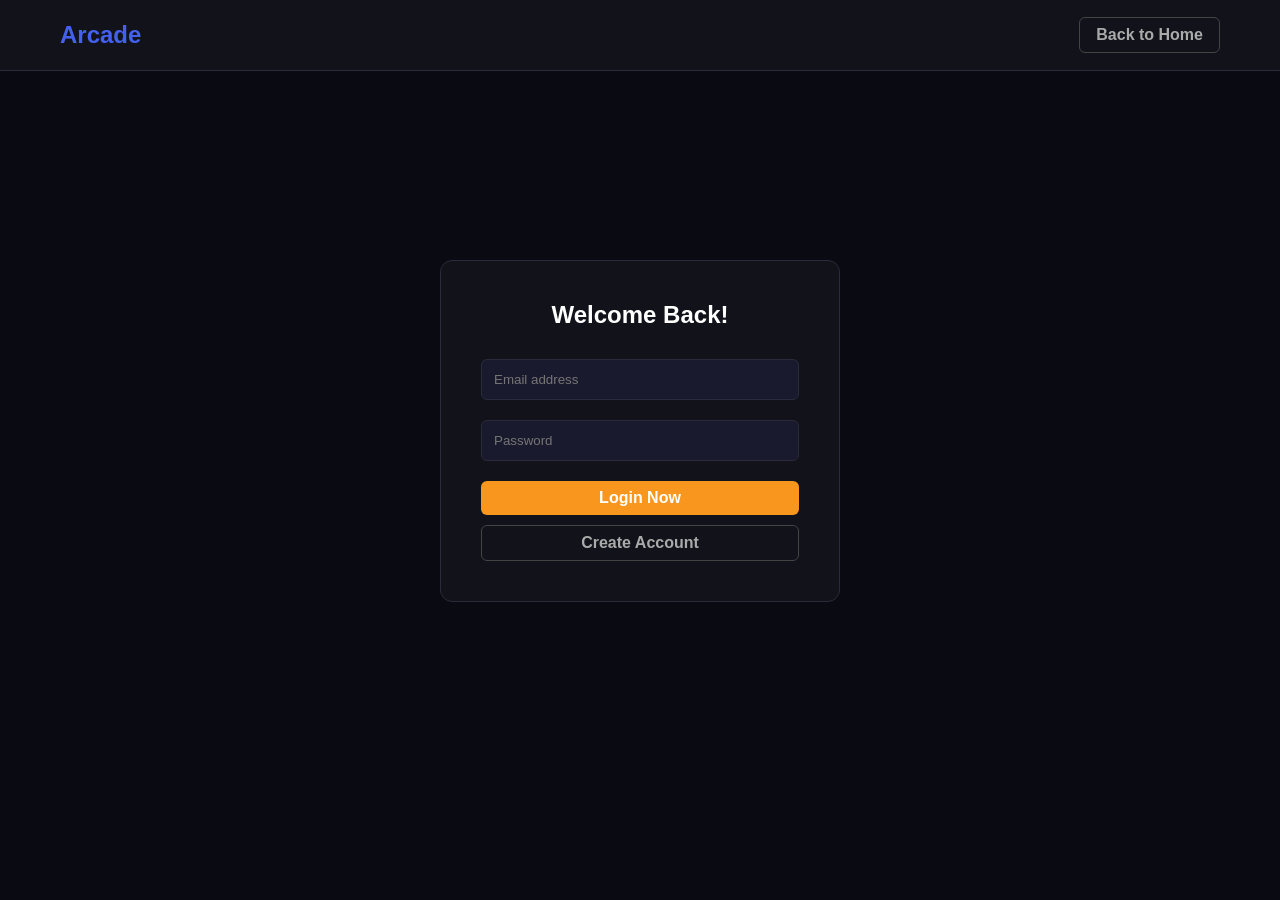
==== index.html @ 70d1e687 "index.html" ====
<!DOCTYPE html>
<html lang="id">
<head>
    <meta charset="UTF-8">
    <meta name="viewport" content="width=device-width, initial-scale=1.0">
    <title>Sign In - Arcade</title>
    <link rel="stylesheet" href="styles.css">
</head>
<body>

    <!-- HEADER (Minimalis untuk halaman login) -->
    <header>
        <div class="container nav-container">
            <a href="rewards.html" class="logo">Arcade</a>
            <div style="display: flex; gap: 10px;">
                <a href="rewards.html" class="btn btn-outline">Back to Home</a>
            </div>
        </div>
    </header>

    <!-- LOGIN CONTENT -->
    <main class="login-container">
        <div class="login-box">
            <h2>Welcome Back!</h2>
            
            <!-- Form Login -->
            <input type="email" placeholder="Email address">
            <input type="password" placeholder="Password">
            
            <!-- Kembali ke Rewards setelah login simulasi -->
            <a href="rewards.html" class="btn btn-orange">Login Now</a>
            <a href="rewards.html" class="btn btn-outline">Create Account</a>
        </div>
    </main>

</body>
</html>
---- styles.css ----
/* --- RESET & BASIC STYLES --- */
* {
    margin: 0;
    padding: 0;
    box-sizing: border-box;
    font-family: 'Segoe UI', Tahoma, Geneva, Verdana, sans-serif;
}

body {
    background-color: #0a0a12;
    color: #ffffff;
    overflow-x: hidden;
}

.container {
    max-width: 1200px;
    margin: 0 auto;
    padding: 0 20px;
}

/* --- BUTTONS --- */
.btn {
    padding: 8px 16px;
    border-radius: 6px;
    border: none;
    cursor: pointer;
    font-weight: 600;
    transition: 0.3s;
    text-decoration: none;
    display: inline-block;
}

.btn-blue { background-color: #4361ee; color: white; }
.btn-orange { background-color: #f8961e; color: white; }
.btn-green { background-color: #2dc653; color: white; }
.btn-outline { background: transparent; border: 1px solid #444; color: #aaa; }
.btn:hover { opacity: 0.9; transform: translateY(-2px); }

/* --- HEADER & NAV --- */
header {
    background-color: #12121b;
    border-bottom: 1px solid #2a2a3a;
    position: sticky;
    top: 0;
    z-index: 100;
}

.nav-container {
    display: flex;
    align-items: center;
    justify-content: space-between;
    height: 70px;
}

.logo { font-size: 24px; font-weight: 800; color: #4361ee; text-decoration: none; }
.nav-links { display: flex; gap: 20px; }
.nav-links a { color: #aaa; text-decoration: none; font-size: 14px; }
.nav-links a:hover, .nav-links a.active { color: white; }

/* --- HERO BANNER --- */
.hero-banner {
    background: linear-gradient(90deg, #4361ee, #f8961e);
    text-align: center;
    padding: 10px;
    font-weight: bold;
    letter-spacing: 1px;
}

/* --- STATS & TABS --- */
.stats-row {
    display: grid;
    grid-template-columns: repeat(3, 1fr);
    gap: 20px;
    margin: 20px 0;
}

.stat-box {
    background: #12121b;
    border: 1px solid #2a2a3a;
    border-radius: 8px;
    padding: 20px;
    text-align: center;
}

.stat-box h2 { color: #aaa; font-size: 14px; }
.stat-box p { font-size: 24px; font-weight: 700; margin-top: 5px; }

.tabs {
    display: flex;
    gap: 10px;
    margin-bottom: 20px;
}

.tab-btn {
    padding: 10px 20px;
    background: transparent;
    border: 1px solid #2a2a3a;
    color: #aaa;
    cursor: pointer;
    border-radius: 5px;
    font-weight: 600;
    text-decoration: none;
    font-size: 16px;
}

.tab-btn.active {
    background: #4361ee;
    color: white;
    border-color: #4361ee;
}

/* --- CARD LISTS --- */
.list-group {
    background: #12121b;
    border: 1px solid #2a2a3a;
    border-radius: 8px;
    overflow: hidden;
    margin-bottom: 20px;
}

.list-item {
    display: flex;
    justify-content: space-between;
    align-items: center;
    padding: 15px 20px;
    border-bottom: 1px solid #2a2a3a;
}

.list-item:last-child { border-bottom: none; }
.list-item:hover { background: #1a1a2e; }

.item-info { display: flex; flex-direction: column; gap: 5px; width: 40%; }
.item-title { font-weight: bold; }
.item-sub { font-size: 12px; color: #aaa; }
.item-coins { color: #f8961e; font-weight: bold; }

/* --- ADS --- */
.ad-section {
    display: flex;
    justify-content: center;
    gap: 20px;
    margin: 40px 0;
}

.ad-card {
    width: 250px;
    height: 100px;
    border-radius: 10px;
    background: linear-gradient(135deg, #2dc653, #4361ee);
    display: flex;
    align-items: center;
    justify-content: center;
    font-weight: 800;
    text-align: center;
    box-shadow: 0 4px 15px rgba(0,0,0,0.3);
    cursor: pointer;
}

.ad-card:nth-child(2) { background: linear-gradient(135deg, #f8961e, #e63946); }

/* --- LOGIN PAGE --- */
.login-container {
    display: flex;
    justify-content: center;
    align-items: center;
    height: 80vh;
}

.login-box {
    background: #12121b;
    border: 1px solid #2a2a3a;
    padding: 40px;
    border-radius: 12px;
    width: 400px;
    text-align: center;
}

.login-box h2 { margin-bottom: 20px; }

.login-box input {
    width: 100%;
    padding: 12px;
    margin: 10px 0;
    background: #1a1a2e;
    border: 1px solid #2a2a3a;
    color: white;
    border-radius: 6px;
}

.login-box .btn { width: 100%; margin-top: 10px; }

/* --- FOOTER --- */
footer {
    background: #0d0d15;
    border-top: 1px solid #2a2a3a;
    padding: 40px 0;
    margin-top: 100px;
}

.footer-grid {
    display: grid;
    grid-template-columns: 2fr 1fr 1fr 2fr;
    gap: 40px;
}

.footer-col h4 { margin-bottom: 15px; color: #aaa; font-size: 14px; }
.footer-col a { display: block; color: #666; text-decoration: none; margin-bottom: 8px; font-size: 13px; }
.footer-col a:hover { color: white; }
.newsletter-input { display: flex; }
.newsletter-input input { flex: 1; padding: 10px; background: #1a1a2e; border: 1px solid #2a2a3a; color: white; }
.newsletter-input button { background: #4361ee; border: none; color: white; padding: 0 15px; cursor: pointer; }

/* Responsive */
@media (max-width: 768px) {
    .stats-row, .footer-grid, .ad-section { grid-template-columns: 1fr; flex-direction: column; }
    .list-item { flex-direction: column; align-items: flex-start; gap: 10px; }
}
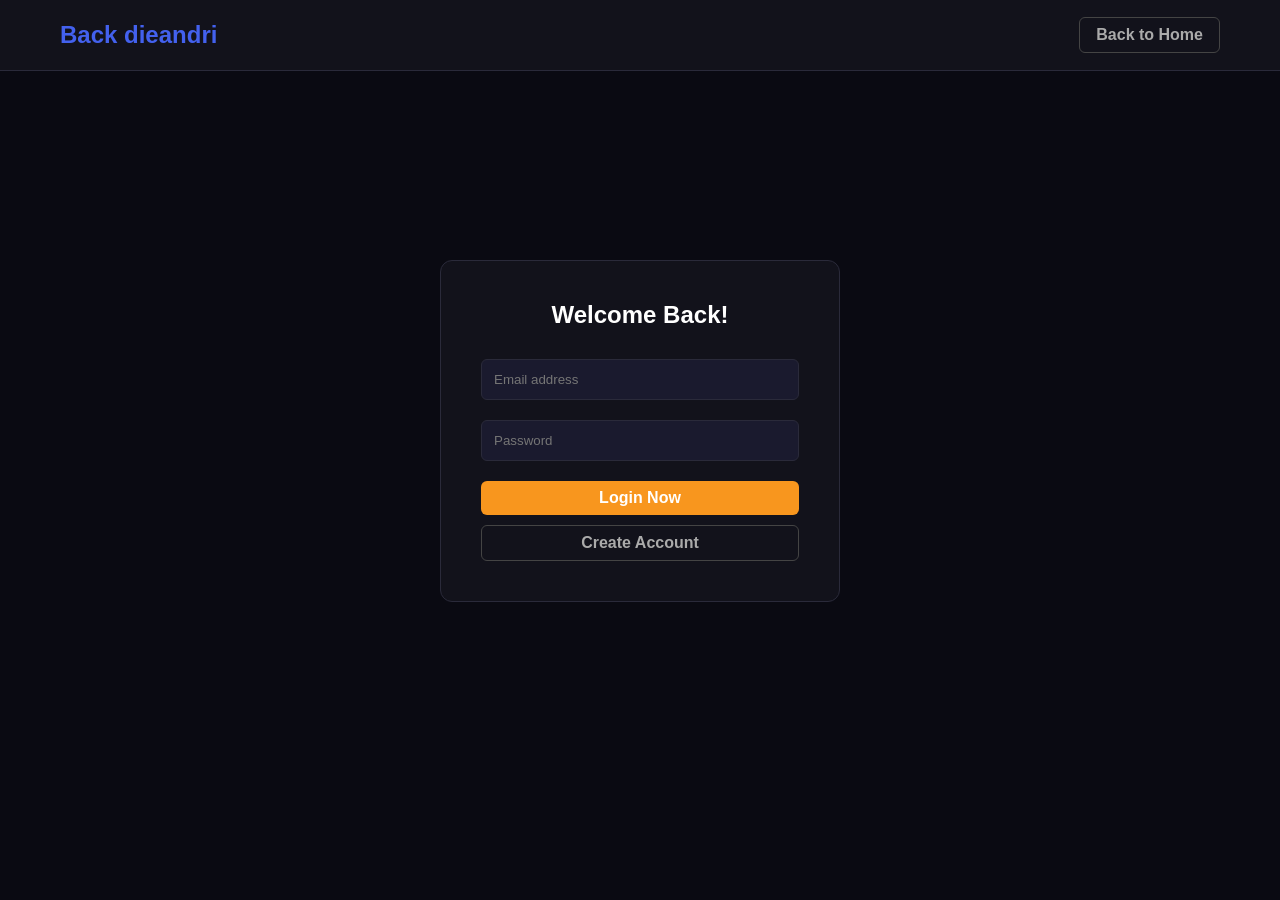
==== commit 3b596857: "index.html" ====
--- a/index.html
+++ b/index.html
@@ -11,7 +11,7 @@
     <!-- HEADER (Minimalis untuk halaman login) -->
     <header>
         <div class="container nav-container">
-            <a href="rewards.html" class="logo">Arcade</a>
+            <a href="https://dieandri.github.io/yudiandriana/" class="logo">Back dieandri</a>
             <div style="display: flex; gap: 10px;">
                 <a href="rewards.html" class="btn btn-outline">Back to Home</a>
             </div>
